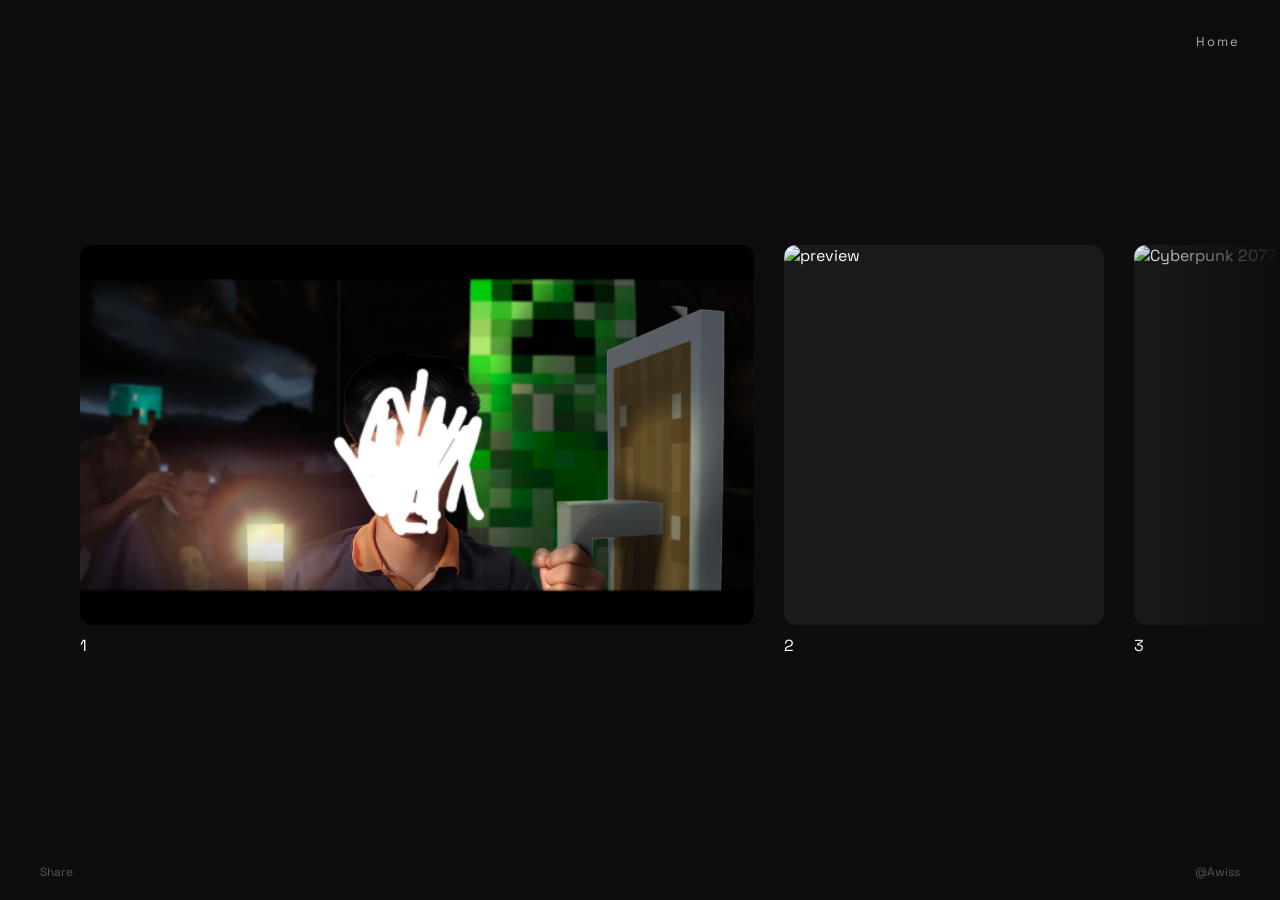
==== view copy.html @ ee53edeb "view copy.html" ====
<!DOCTYPE html>
<html lang="id">
<head>
    <meta charset="UTF-8">
    <meta name="viewport" content="width=device-width, initial-scale=1.0">
    <title>dsg ppft - Awiss</title>
    <link rel="stylesheet" href="vid copy.css">
    <link rel="preconnect" href="https://fonts.googleapis.com">
    <link rel="preconnect" href="https://fonts.gstatic.com" crossorigin>
    <link href="https://fonts.googleapis.com/css2?family=Space+Grotesk:wght@400;700&display=swap" rel="stylesheet">
</head>
<body>

    <header>
        <nav class="top-nav">
            <a href="index.html" class="home-link">Home</a>
        </nav>
    </header>

    <main class="main-container">
        <aside class="sidebar"></aside>

        <div class="slider-track" id="slider">
            
            <div class="video-item">
                <div class="video-container">
                    <a href="#">
                        <img src="486563363_632790356265054_4843005984748245310_n.jpg" alt="preview" class="video-gif">
                    </a>
                </div>
                <h3 class="video-title"></h3>
                <span class="video-number">1</span>
            </div>

            <div class="video-item">
                <div class="video-container">
                    <a href="#">
                        <img src="gogjocosplayk.png" alt="preview" class="video-gif">
                    </a>
                </div>
                <h3 class="video-title"></h3>
                <span class="video-number">2</span>
            </div>

            <div class="video-item">
                <div class="video-container">
                    <a href="#">
                        <img src="ngK PEDULI jadi.png" alt="Cyberpunk 2077" class="video-gif">
                    </a>
                </div>
                <h3 class="video-title"></h3>
                <span class="video-number">3</span>
            </div>
             <div class="video-item">
                <div class="video-container">
                    <a href="#">
                        <img src="photoshoop.1215.png" alt="preview" class="video-gif">
                    </a>
                </div>
                <h3 class="video-title"></h3>
                <span class="video-number">4</span>
            </div>
             <div class="video-item">
                <div class="video-container">
                    <a href="#">
                        <img src="hiwawpsd.png" alt="preview" class="video-gif">
                    </a>
                </div>
                <h3 class="video-title"></h3>
                <span class="video-number">5</span>
            </div>
             <div class="video-item">
                <div class="video-container">
                    <a href="#">
                        <img src="Tawakal & Usaha Islami Minimalis.png" alt="preview" class="video-gif">
                    </a>
                </div>
                <h3 class="video-title"></h3>
                <span class="video-number">6</span>
            </div>
            
             <div class="video-item">
                <div class="video-container">
                    <a href="#">
                        <img src="donets.jpg" alt="preview" class="video-gif">
                    </a>
                </div>
                <h3 class="video-title"></h3>
                <span class="video-number">7</span>
            </div>
            
            <div class="video-item view-more">
                <a href="https://www.instagram.com/rifsimas?igsh=cGNraWs2MjBkempt" class="view-more-container">
                    <div class="view-more-content">
                        <span>View more on Instagram</span>
                        <div class="youtube-icon-placeholder">
                            <!-- SVG Instagram Baru -->
                            <svg class="instagram-logo" viewBox="0 0 448 512" width="40">
                                <path fill="currentColor" d="M224.1 141c-63.6 0-114.9 51.3-114.9 114.9s51.3 114.9 114.9 114.9S339 319.5 339 255.9 287.7 141 224.1 141zm0 189.6c-41.1 0-74.7-33.5-74.7-74.7s33.5-74.7 74.7-74.7 74.7 33.5 74.7 74.7-33.6 74.7-74.7 74.7zm146.4-194.3c0 14.9-12 26.8-26.8 26.8-14.9 0-26.8-12-26.8-26.8s12-26.8 26.8-26.8 26.8 12 26.8 26.8zm76.1 27.2c-1.7-35.9-9.9-67.7-36.2-93.9-26.2-26.2-58-34.4-93.9-36.2-37-2.1-147.9-2.1-184.9 0-35.8 1.7-67.6 9.9-93.9 36.1s-34.4 58-36.2 93.9c-2.1 37-2.1 147.9 0 184.9 1.7 35.9 9.9 67.7 36.2 93.9s58 34.4 93.9 36.2c37 2.1 147.9 2.1 184.9 0 35.9-1.7 67.7-9.9 93.9-36.2 26.2-26.2 34.4-58 36.2-93.9 2.1-37 2.1-147.8 0-184.8zM398.8 388c-7.8 19.6-22.9 34.7-42.6 42.6-29.5 11.7-99.5 9-132.1 9s-102.7 2.6-132.1-9c-19.6-7.8-34.7-22.9-42.6-42.6-11.7-29.5-9-99.5-9-132.1s-2.6-102.7 9-132.1c7.8-19.6 22.9-34.7 42.6-42.6 29.5-11.7 99.5-9 132.1-9s102.7-2.6 132.1 9c19.6 7.8 34.7 22.9 42.6 42.6 11.7 29.5 9 99.5 9 132.1s2.7 102.7-9 132.1z"/>
                            </svg>
                        </div>
                </div>
            </a>
                <span class="video-number"></span>
            </div>

        </div>
    </main>

    <footer>
        <div class="footer-center">Share</div>
        <div class="footer-right">@Awiss</div>
    </footer>

</body>
</html>
---- vid copy.css ----
* {
    margin: 0;
    padding: 0;
    box-sizing: border-box;
}

body {
    background: #0d0d0d;
    color: #fff;
    font-family: 'Space Grotesk', sans-serif;
    height: 100vh;
    display: flex;
    flex-direction: column;
    overflow: hidden;
}

/* LINK FIX (biar gak biru) */
a {
    color: inherit;
    text-decoration: none;
}

/* HEADER */
header {
    position: absolute;
    top: 30px;
    right: 40px;
}

.home-link {
    font-size: 13px;
    letter-spacing: 2px;
    color: #aaa;
    position: relative;
    z-index: 1001;
}

.home-link:hover {
    color: #fff;
}

/* MAIN */
.main-container {
    flex: 1;
    display: flex;
    align-items: center;
    position: relative;
    overflow: hidden;
}

/* FADE KANAN (biar keliatan ada lanjutannya) */
.main-container::after {
    content: "";
    position: absolute;
    right: 0;
    top: 0;
    width: 150px;
    height: 100%;
    background: linear-gradient(to left, #0d0d0d, transparent);
    pointer-events: none;
}

/* SLIDER */
.slider-track {
    display: flex;
    gap: 30px;

    padding-left: 80px;
    padding-right: 220px; /* ini bikin peek kanan */

    overflow-x: auto;
    scroll-behavior: smooth;
    cursor: grab;

    scroll-snap-type: x mandatory;
    scroll-padding-left: 80px;
}

.slider-track::-webkit-scrollbar {
    display: none;
}

/* CARD */
.video-item {
    min-width: 320px;
    flex-shrink: 0;
    scroll-snap-align: start;
}

.video-container {
    width: 100%;
    height: 380px;
    overflow: hidden;
    border-radius: 12px;
    background: #1a1a1a;
}

.video-gif {
    width: 100%;
    height: 100%;
    object-fit: cover;
    transition: 0.4s;
}

.video-container:hover .video-gif {
    transform: scale(1.08);
}

/* TITLE */
.video-title {
    margin-top: 10px;
    font-size: 14px;
    color: #ccc;
}

/* VIEW MORE */
.view-more-container {
    height: 380px;
    display: flex;
    align-items: center;
    justify-content: center;
    border: 1px dashed #444;
    border-radius: 12px;
    color: #aaa;
}

.view-more-container:hover {
    border-color: #fff;
    background: #1a1a1a;
}

/* FOOTER */
footer {
    position: absolute;
    bottom: 20px;
    width: 100%;
    padding: 0 40px;
    display: flex;
    justify-content: space-between;
    font-size: 12px;
    color: #555;
}
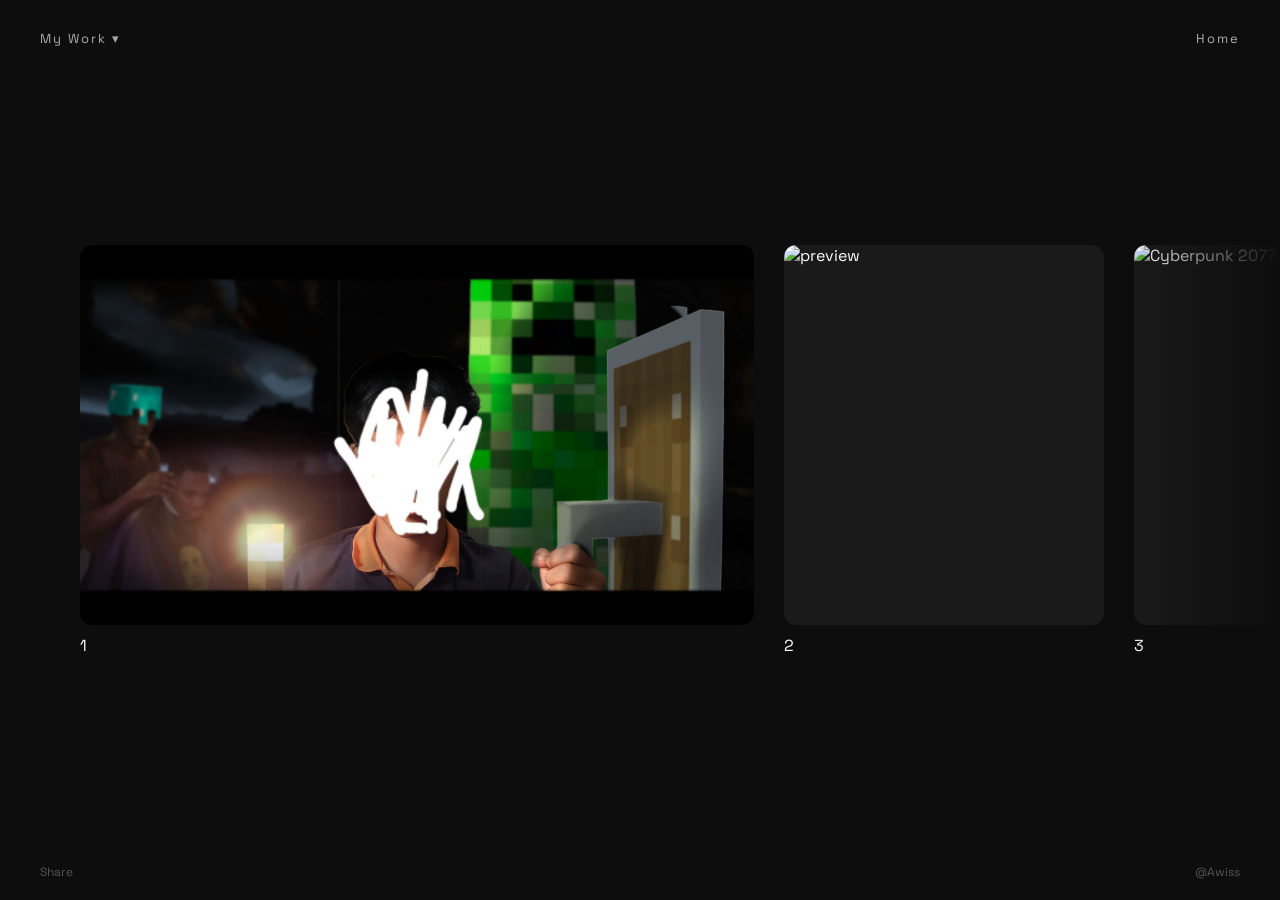
==== commit 5891db6d: "view copy.html Added a dropdown menu for 'My Work' in the navigation bar." ====
--- a/view copy.html
+++ b/view copy.html
@@ -13,7 +13,19 @@
 
     <header>
         <nav class="top-nav">
-            <a href="index.html" class="home-link">Home</a>
+
+            <!-- My Work Dropdown -->
+            <details class="my-work">
+                <summary>My Work <span class="arrow">▾</span></summary>
+                <div class="dropdown-menu">
+                    <a href="#design">Design</a>
+                    <a href="#video">Video</a>
+                </div>
+            </details>
+
+            <!-- Home Button -->
+            <a href="#home" class="home-link">Home</a>
+
         </nav>
     </header>
 
@@ -21,7 +33,7 @@
         <aside class="sidebar"></aside>
 
         <div class="slider-track" id="slider">
-            
+
             <div class="video-item">
                 <div class="video-container">
                     <a href="#">
@@ -78,7 +90,7 @@
                 <h3 class="video-title"></h3>
                 <span class="video-number">6</span>
             </div>
-            
+
              <div class="video-item">
                 <div class="video-container">
                     <a href="#">
@@ -88,7 +100,16 @@
                 <h3 class="video-title"></h3>
                 <span class="video-number">7</span>
             </div>
-            
+            <div class="video-item">
+                <div class="video-container">
+                    <a href="#">
+                        <img src="della.png" alt="preview" class="video-gif">
+                    </a>
+                </div>
+                <h3 class="video-title"></h3>
+                <span class="video-number">8</span>
+            </div>
+
             <div class="video-item view-more">
                 <a href="https://www.instagram.com/rifsimas?igsh=cGNraWs2MjBkempt" class="view-more-container">
                     <div class="view-more-content">
--- a/vid copy.css
+++ b/vid copy.css
@@ -1,9 +1,13 @@
+/* Smooth Scroll */
+html {
+    scroll-behavior: smooth;
+}
+
 * {
     margin: 0;
     padding: 0;
     box-sizing: border-box;
 }
-
 body {
     background: #0d0d0d;
     color: #fff;
@@ -13,33 +17,115 @@
     flex-direction: column;
     overflow: hidden;
 }
-
 /* LINK FIX (biar gak biru) */
 a {
     color: inherit;
     text-decoration: none;
 }
 
-/* HEADER */
+/* ============================= */
+/* Navigation                    */
+/* ============================= */
 header {
     position: absolute;
     top: 30px;
+    left: 40px;
     right: 40px;
-}
-
+    z-index: 1001;
+}
+.top-nav {
+    display: flex;
+    align-items: center;
+    justify-content: space-between;
+}
 .home-link {
     font-size: 13px;
     letter-spacing: 2px;
     color: #aaa;
+    transition: 0.3s;
+}
+.home-link:hover {
+    color: #fff;
+}
+
+/* ============================= */
+/* My Work Dropdown              */
+/* (menggunakan <details> HTML,  */
+/* tanpa JavaScript)             */
+/* ============================= */
+.my-work {
     position: relative;
-    z-index: 1001;
-}
-
-.home-link:hover {
-    color: #fff;
-}
-
-/* MAIN */
+}
+
+/* Tombol "My Work" */
+.my-work summary {
+    list-style: none;
+    cursor: pointer;
+    font-size: 13px;
+    letter-spacing: 2px;
+    color: #aaa;
+    transition: 0.3s;
+}
+/* Hilangkan marker default panah browser */
+.my-work summary::-webkit-details-marker {
+    display: none;
+}
+.my-work summary:hover {
+    color: #fff;
+}
+.my-work[open] summary {
+    color: #fff;
+}
+.arrow {
+    display: inline-block;
+    transition: transform 0.3s;
+}
+.my-work[open] .arrow {
+    transform: rotate(180deg);
+}
+
+/* Isi Dropdown */
+.dropdown-menu {
+    position: absolute;
+    top: calc(100% + 14px);
+    left: 0;
+    min-width: 150px;
+    background: #1a1a1a;
+    border: 1px solid #2a2a2a;
+    border-radius: 10px;
+    padding: 8px 0;
+    display: flex;
+    flex-direction: column;
+    animation: fadeIn 0.25s ease;
+}
+.dropdown-menu a {
+    padding: 10px 18px;
+    font-size: 13px;
+    letter-spacing: 1px;
+    color: #ccc;
+    transition: 0.25s;
+}
+.dropdown-menu a:hover {
+    background: #0d0d0d;
+    color: #fff;
+    padding-left: 22px;
+}
+
+/* Animation ringan untuk dropdown */
+@keyframes fadeIn {
+    from {
+        opacity: 0;
+        transform: translateY(-6px);
+    }
+    to {
+        opacity: 1;
+        transform: translateY(0);
+    }
+}
+
+/* ============================= */
+/* MAIN                          */
+/* ============================= */
 .main-container {
     flex: 1;
     display: flex;
@@ -47,7 +133,6 @@
     position: relative;
     overflow: hidden;
 }
-
 /* FADE KANAN (biar keliatan ada lanjutannya) */
 .main-container::after {
     content: "";
@@ -59,34 +144,27 @@
     background: linear-gradient(to left, #0d0d0d, transparent);
     pointer-events: none;
 }
-
 /* SLIDER */
 .slider-track {
     display: flex;
     gap: 30px;
-
     padding-left: 80px;
     padding-right: 220px; /* ini bikin peek kanan */
-
     overflow-x: auto;
     scroll-behavior: smooth;
     cursor: grab;
-
     scroll-snap-type: x mandatory;
     scroll-padding-left: 80px;
 }
-
 .slider-track::-webkit-scrollbar {
     display: none;
 }
-
 /* CARD */
 .video-item {
     min-width: 320px;
     flex-shrink: 0;
     scroll-snap-align: start;
 }
-
 .video-container {
     width: 100%;
     height: 380px;
@@ -94,25 +172,21 @@
     border-radius: 12px;
     background: #1a1a1a;
 }
-
 .video-gif {
     width: 100%;
     height: 100%;
     object-fit: cover;
     transition: 0.4s;
 }
-
 .video-container:hover .video-gif {
     transform: scale(1.08);
 }
-
 /* TITLE */
 .video-title {
     margin-top: 10px;
     font-size: 14px;
     color: #ccc;
 }
-
 /* VIEW MORE */
 .view-more-container {
     height: 380px;
@@ -123,12 +197,10 @@
     border-radius: 12px;
     color: #aaa;
 }
-
 .view-more-container:hover {
     border-color: #fff;
     background: #1a1a1a;
 }
-
 /* FOOTER */
 footer {
     position: absolute;
@@ -139,4 +211,54 @@
     justify-content: space-between;
     font-size: 12px;
     color: #555;
-}+}
+
+/* ============================= */
+/* Responsive                    */
+/* ============================= */
+@media (max-width: 768px) {
+    header {
+        left: 20px;
+        right: 20px;
+        top: 20px;
+    }
+    .home-link,
+    .my-work summary {
+        font-size: 12px;
+    }
+    .dropdown-menu {
+        min-width: 130px;
+    }
+    .slider-track {
+        padding-left: 20px;
+        padding-right: 100px;
+    }
+    .video-item {
+        min-width: 260px;
+    }
+    .video-container {
+        height: 300px;
+    }
+}
+
+@media (max-width: 480px) {
+    header {
+        left: 16px;
+        right: 16px;
+    }
+    .slider-track {
+        padding-left: 16px;
+        padding-right: 60px;
+        gap: 16px;
+    }
+    .video-item {
+        min-width: 220px;
+    }
+    .video-container {
+        height: 260px;
+    }
+    footer {
+        padding: 0 16px;
+        font-size: 11px;
+    }
+}
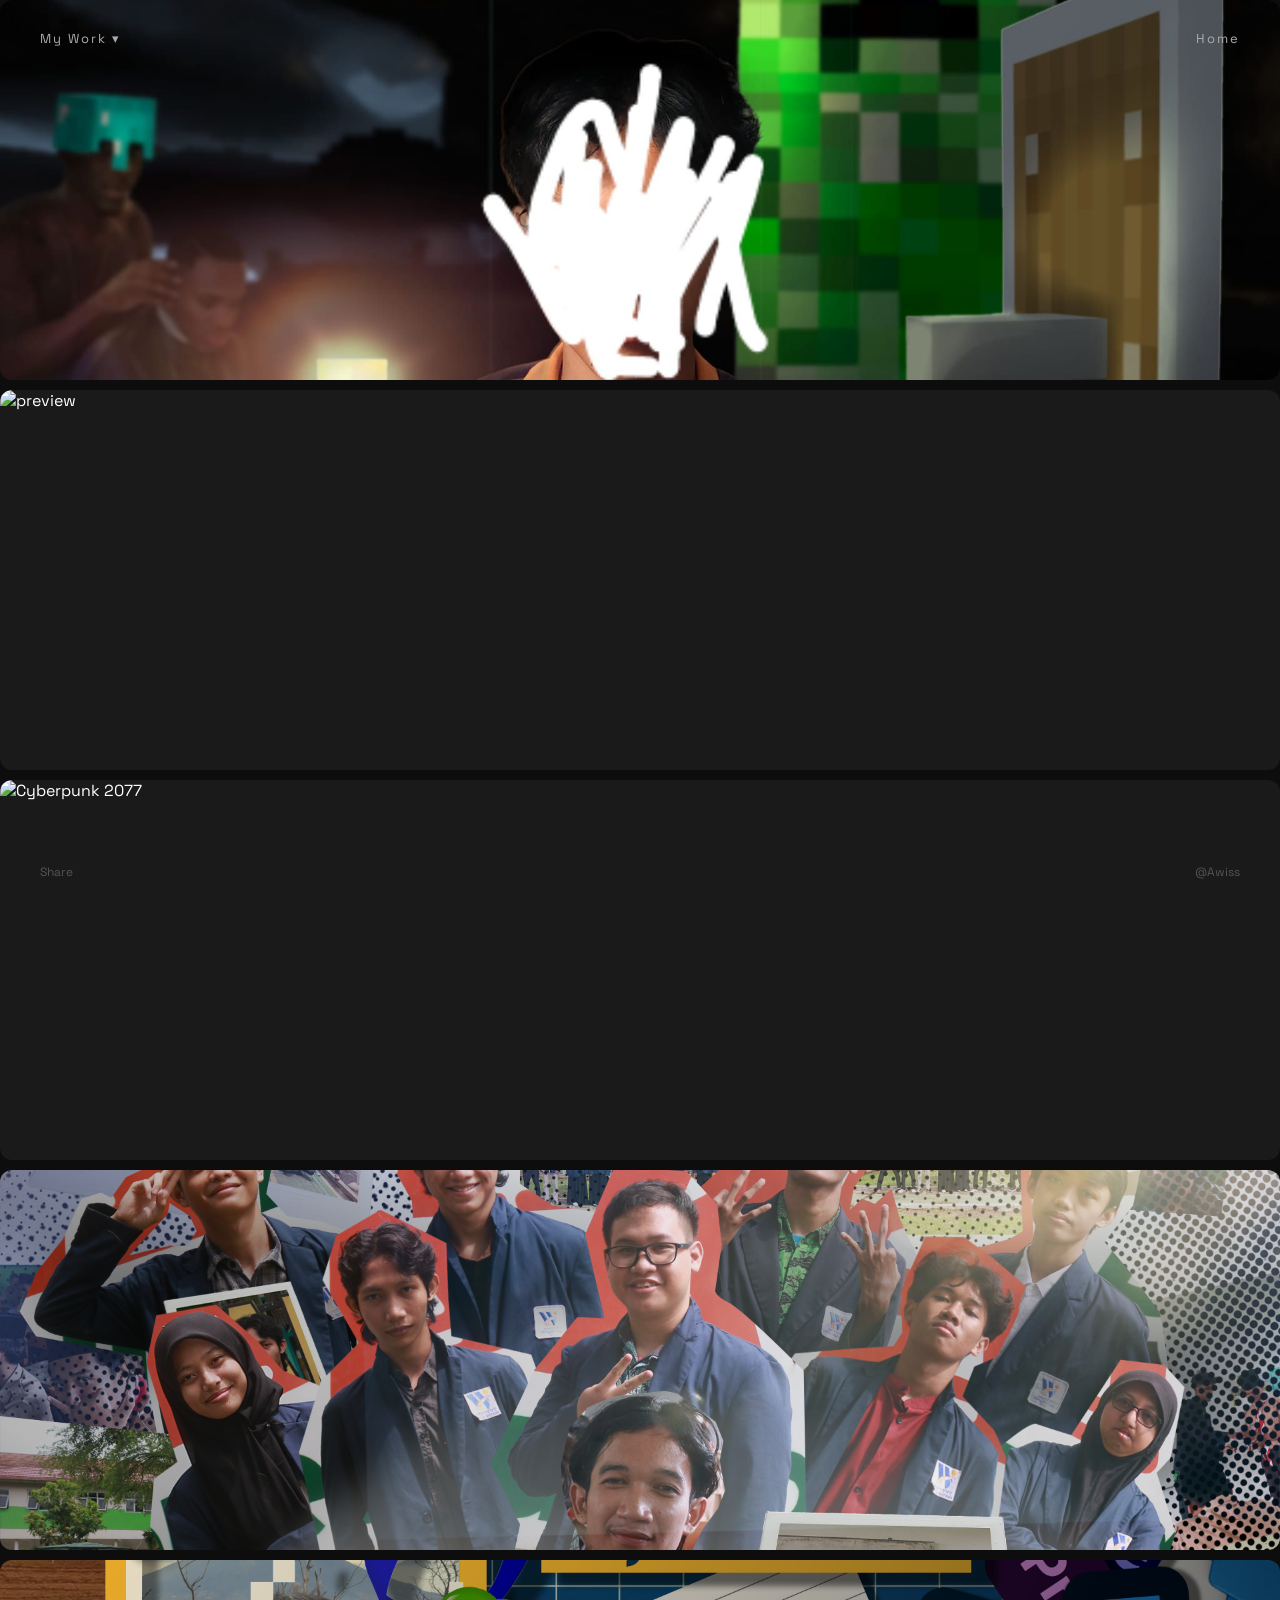
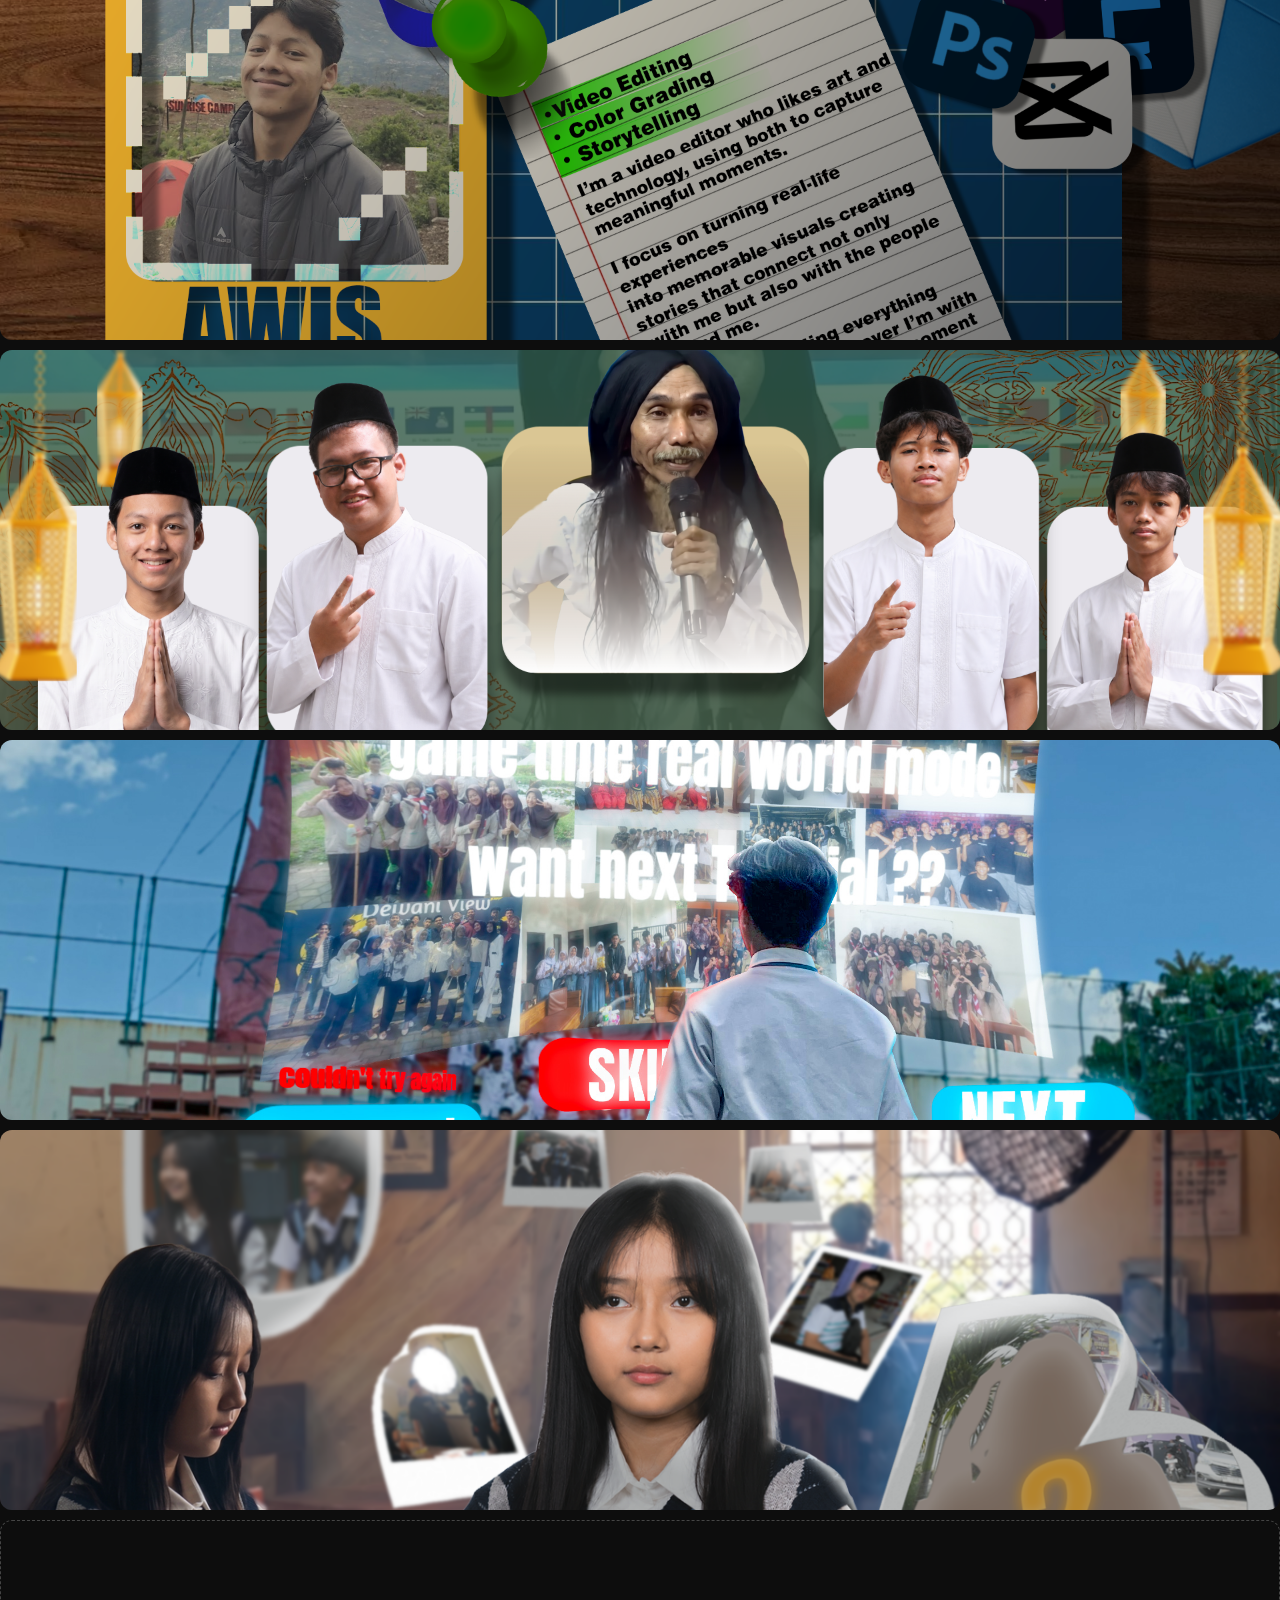
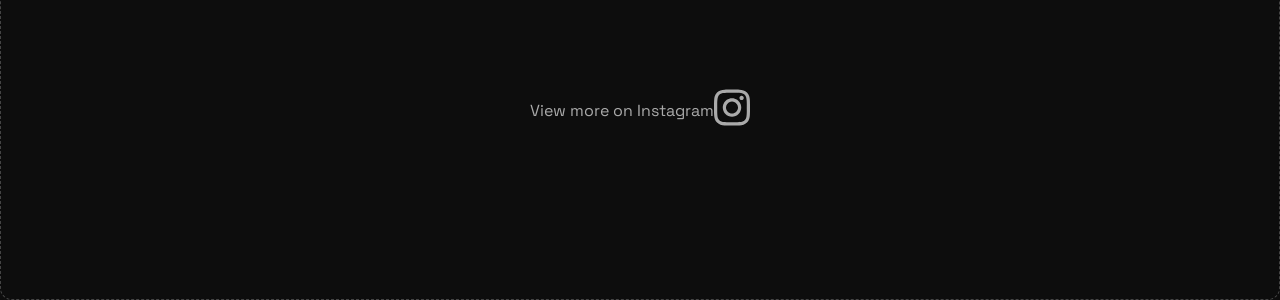
==== commit 4c2dd288: "Fix HTML structure and update video section" ====
--- a/view copy.html
+++ b/view copy.html
@@ -11,6 +11,7 @@
 </head>
 <body>
 
+    <!-- Navigation (fixed, selalu terlihat saat scroll) -->
     <header>
         <nav class="top-nav">
 
@@ -29,10 +30,13 @@
         </nav>
     </header>
 
-    <main class="main-container">
-        <aside class="sidebar"></aside>
+    <!-- ============================= -->
+    <!-- VIDEO SECTION (feed vertikal) -->
+    <!-- ganti "video" jadi id section video kamu yang sudah ada di index utama -->
+    <!-- ============================= -->
+    <section id="video" class="video-section">
 
-        <div class="slider-track" id="slider">
+        <div class="video-feed">
 
             <div class="video-item">
                 <div class="video-container">
@@ -41,7 +45,6 @@
                     </a>
                 </div>
                 <h3 class="video-title"></h3>
-                <span class="video-number">1</span>
             </div>
 
             <div class="video-item">
@@ -51,7 +54,6 @@
                     </a>
                 </div>
                 <h3 class="video-title"></h3>
-                <span class="video-number">2</span>
             </div>
 
             <div class="video-item">
@@ -61,45 +63,44 @@
                     </a>
                 </div>
                 <h3 class="video-title"></h3>
-                <span class="video-number">3</span>
             </div>
-             <div class="video-item">
+
+            <div class="video-item">
                 <div class="video-container">
                     <a href="#">
                         <img src="photoshoop.1215.png" alt="preview" class="video-gif">
                     </a>
                 </div>
                 <h3 class="video-title"></h3>
-                <span class="video-number">4</span>
             </div>
-             <div class="video-item">
+
+            <div class="video-item">
                 <div class="video-container">
                     <a href="#">
                         <img src="hiwawpsd.png" alt="preview" class="video-gif">
                     </a>
                 </div>
                 <h3 class="video-title"></h3>
-                <span class="video-number">5</span>
             </div>
-             <div class="video-item">
+
+            <div class="video-item">
                 <div class="video-container">
                     <a href="#">
                         <img src="Tawakal & Usaha Islami Minimalis.png" alt="preview" class="video-gif">
                     </a>
                 </div>
                 <h3 class="video-title"></h3>
-                <span class="video-number">6</span>
             </div>
 
-             <div class="video-item">
+            <div class="video-item">
                 <div class="video-container">
                     <a href="#">
                         <img src="donets.jpg" alt="preview" class="video-gif">
                     </a>
                 </div>
                 <h3 class="video-title"></h3>
-                <span class="video-number">7</span>
             </div>
+
             <div class="video-item">
                 <div class="video-container">
                     <a href="#">
@@ -107,27 +108,26 @@
                     </a>
                 </div>
                 <h3 class="video-title"></h3>
-                <span class="video-number">8</span>
             </div>
+        
 
+            <!-- View more (link ke Instagram) -->
             <div class="video-item view-more">
                 <a href="https://www.instagram.com/rifsimas?igsh=cGNraWs2MjBkempt" class="view-more-container">
-                    <div class="view-more-content">
-                        <span>View more on Instagram</span>
-                        <div class="youtube-icon-placeholder">
-                            <!-- SVG Instagram Baru -->
-                            <svg class="instagram-logo" viewBox="0 0 448 512" width="40">
-                                <path fill="currentColor" d="M224.1 141c-63.6 0-114.9 51.3-114.9 114.9s51.3 114.9 114.9 114.9S339 319.5 339 255.9 287.7 141 224.1 141zm0 189.6c-41.1 0-74.7-33.5-74.7-74.7s33.5-74.7 74.7-74.7 74.7 33.5 74.7 74.7-33.6 74.7-74.7 74.7zm146.4-194.3c0 14.9-12 26.8-26.8 26.8-14.9 0-26.8-12-26.8-26.8s12-26.8 26.8-26.8 26.8 12 26.8 26.8zm76.1 27.2c-1.7-35.9-9.9-67.7-36.2-93.9-26.2-26.2-58-34.4-93.9-36.2-37-2.1-147.9-2.1-184.9 0-35.8 1.7-67.6 9.9-93.9 36.1s-34.4 58-36.2 93.9c-2.1 37-2.1 147.9 0 184.9 1.7 35.9 9.9 67.7 36.2 93.9s58 34.4 93.9 36.2c37 2.1 147.9 2.1 184.9 0 35.9-1.7 67.7-9.9 93.9-36.2 26.2-26.2 34.4-58 36.2-93.9 2.1-37 2.1-147.8 0-184.8zM398.8 388c-7.8 19.6-22.9 34.7-42.6 42.6-29.5 11.7-99.5 9-132.1 9s-102.7 2.6-132.1-9c-19.6-7.8-34.7-22.9-42.6-42.6-11.7-29.5-9-99.5-9-132.1s-2.6-102.7 9-132.1c7.8-19.6 22.9-34.7 42.6-42.6 29.5-11.7 99.5-9 132.1-9s102.7-2.6 132.1 9c19.6 7.8 34.7 22.9 42.6 42.6 11.7 29.5 9 99.5 9 132.1s2.7 102.7-9 132.1z"/>
-                            </svg>
-                        </div>
-                </div>
-            </a>
-                <span class="video-number"></span>
+                    <span>View more on Instagram</span>
+                    <div class="youtube-icon-placeholder">
+                        <svg class="instagram-logo" viewBox="0 0 448 512" width="36">
+                            <path fill="currentColor" d="M224.1 141c-63.6 0-114.9 51.3-114.9 114.9s51.3 114.9 114.9 114.9S339 319.5 339 255.9 287.7 141 224.1 141zm0 189.6c-41.1 0-74.7-33.5-74.7-74.7s33.5-74.7 74.7-74.7 74.7 33.5 74.7 74.7-33.6 74.7-74.7 74.7zm146.4-194.3c0 14.9-12 26.8-26.8 26.8-14.9 0-26.8-12-26.8-26.8s12-26.8 26.8-26.8 26.8 12 26.8 26.8zm76.1 27.2c-1.7-35.9-9.9-67.7-36.2-93.9-26.2-26.2-58-34.4-93.9-36.2-37-2.1-147.9-2.1-184.9 0-35.8 1.7-67.6 9.9-93.9 36.1s-34.4 58-36.2 93.9c-2.1 37-2.1 147.9 0 184.9 1.7 35.9 9.9 67.7 36.2 93.9s58 34.4 93.9 36.2c37 2.1 147.9 2.1 184.9 0 35.9-1.7 67.7-9.9 93.9-36.2 26.2-26.2 34.4-58 36.2-93.9 2.1-37 2.1-147.8 0-184.8zM398.8 388c-7.8 19.6-22.9 34.7-42.6 42.6-29.5 11.7-99.5 9-132.1 9s-102.7 2.6-132.1-9c-19.6-7.8-34.7-22.9-42.6-42.6-11.7-29.5-9-99.5-9-132.1s-2.6-102.7 9-132.1c7.8-19.6 22.9-34.7 42.6-42.6 29.5-11.7 99.5-9 132.1-9s102.7-2.6 132.1 9c19.6 7.8 34.7 22.9 42.6 42.6 11.7 29.5 9 99.5 9 132.1s2.7 102.7-9 132.1z"/>
+                        </svg>
+                    </div>
+                </a>
             </div>
 
         </div>
-    </main>
 
+    </section>
+
+    <!-- Footer bagian ini, hapus jika footer utama sudah ada di index -->
     <footer>
         <div class="footer-center">Share</div>
         <div class="footer-right">@Awiss</div>
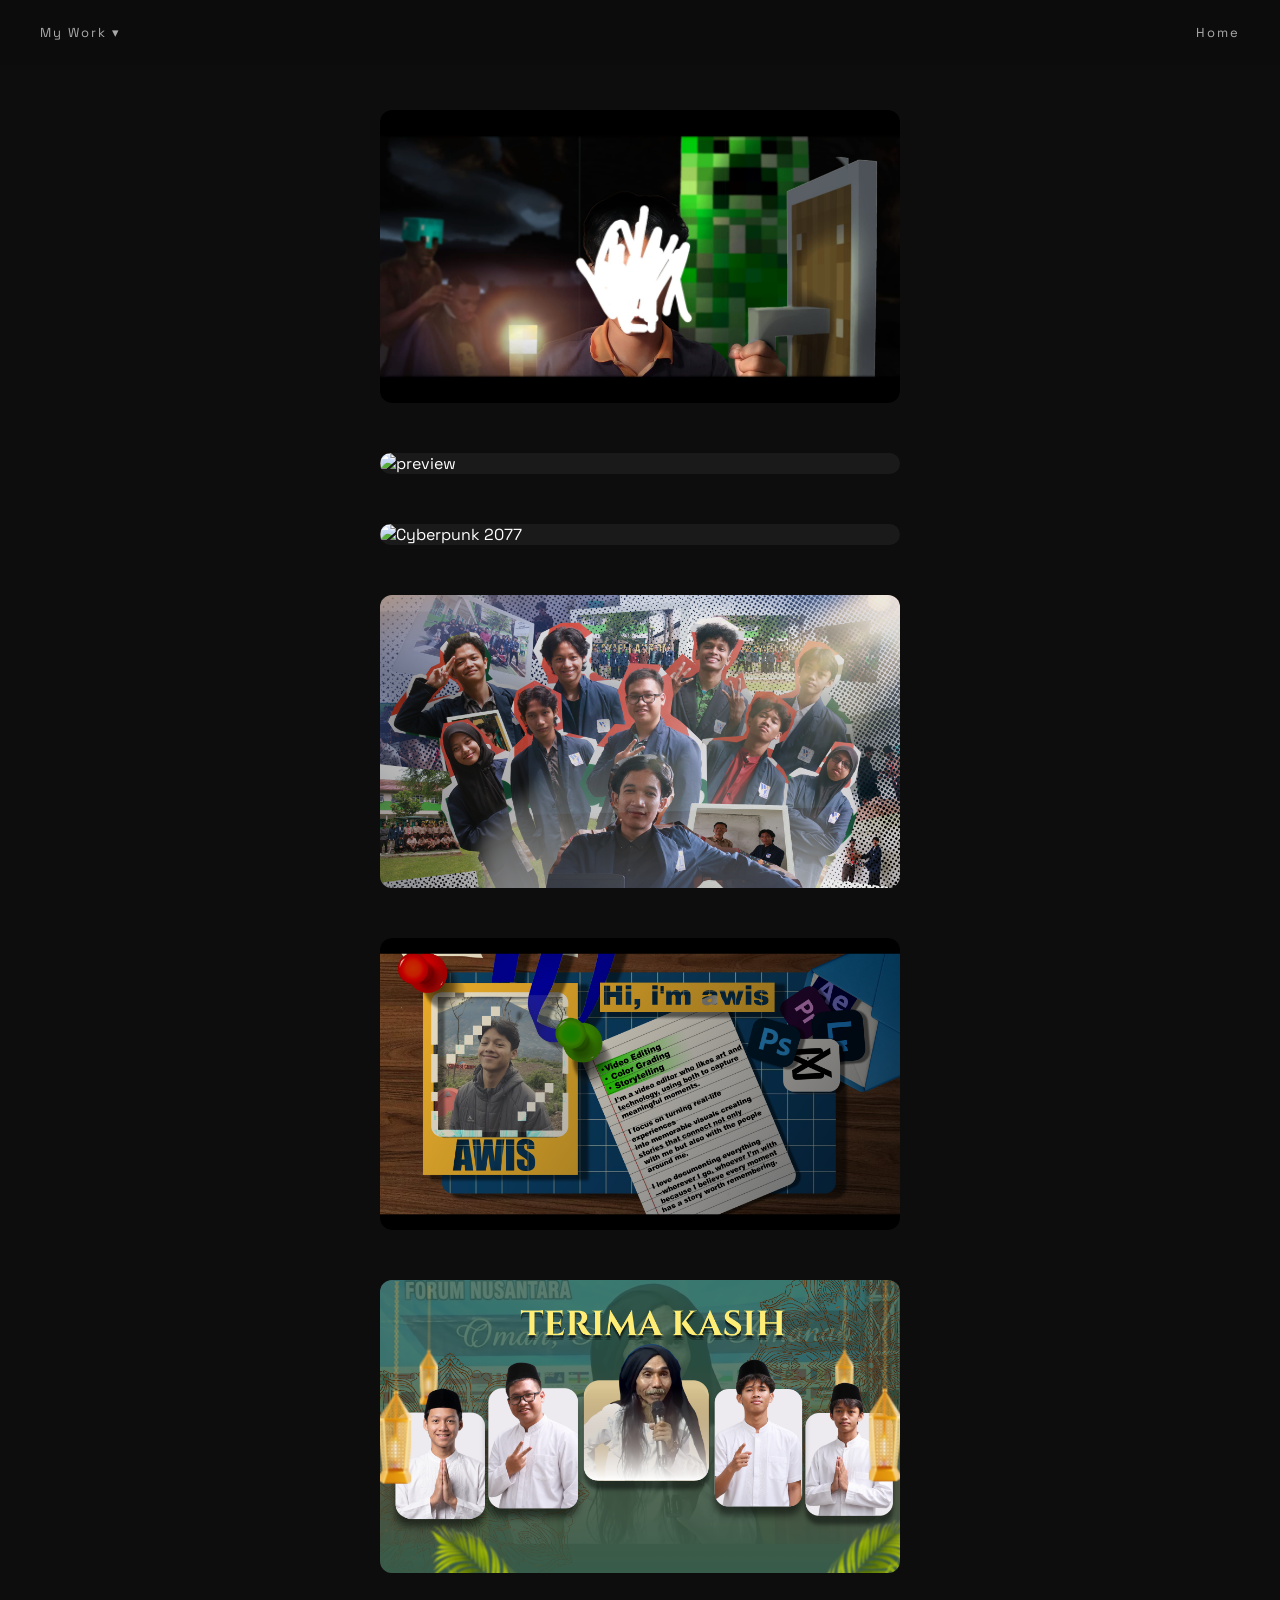
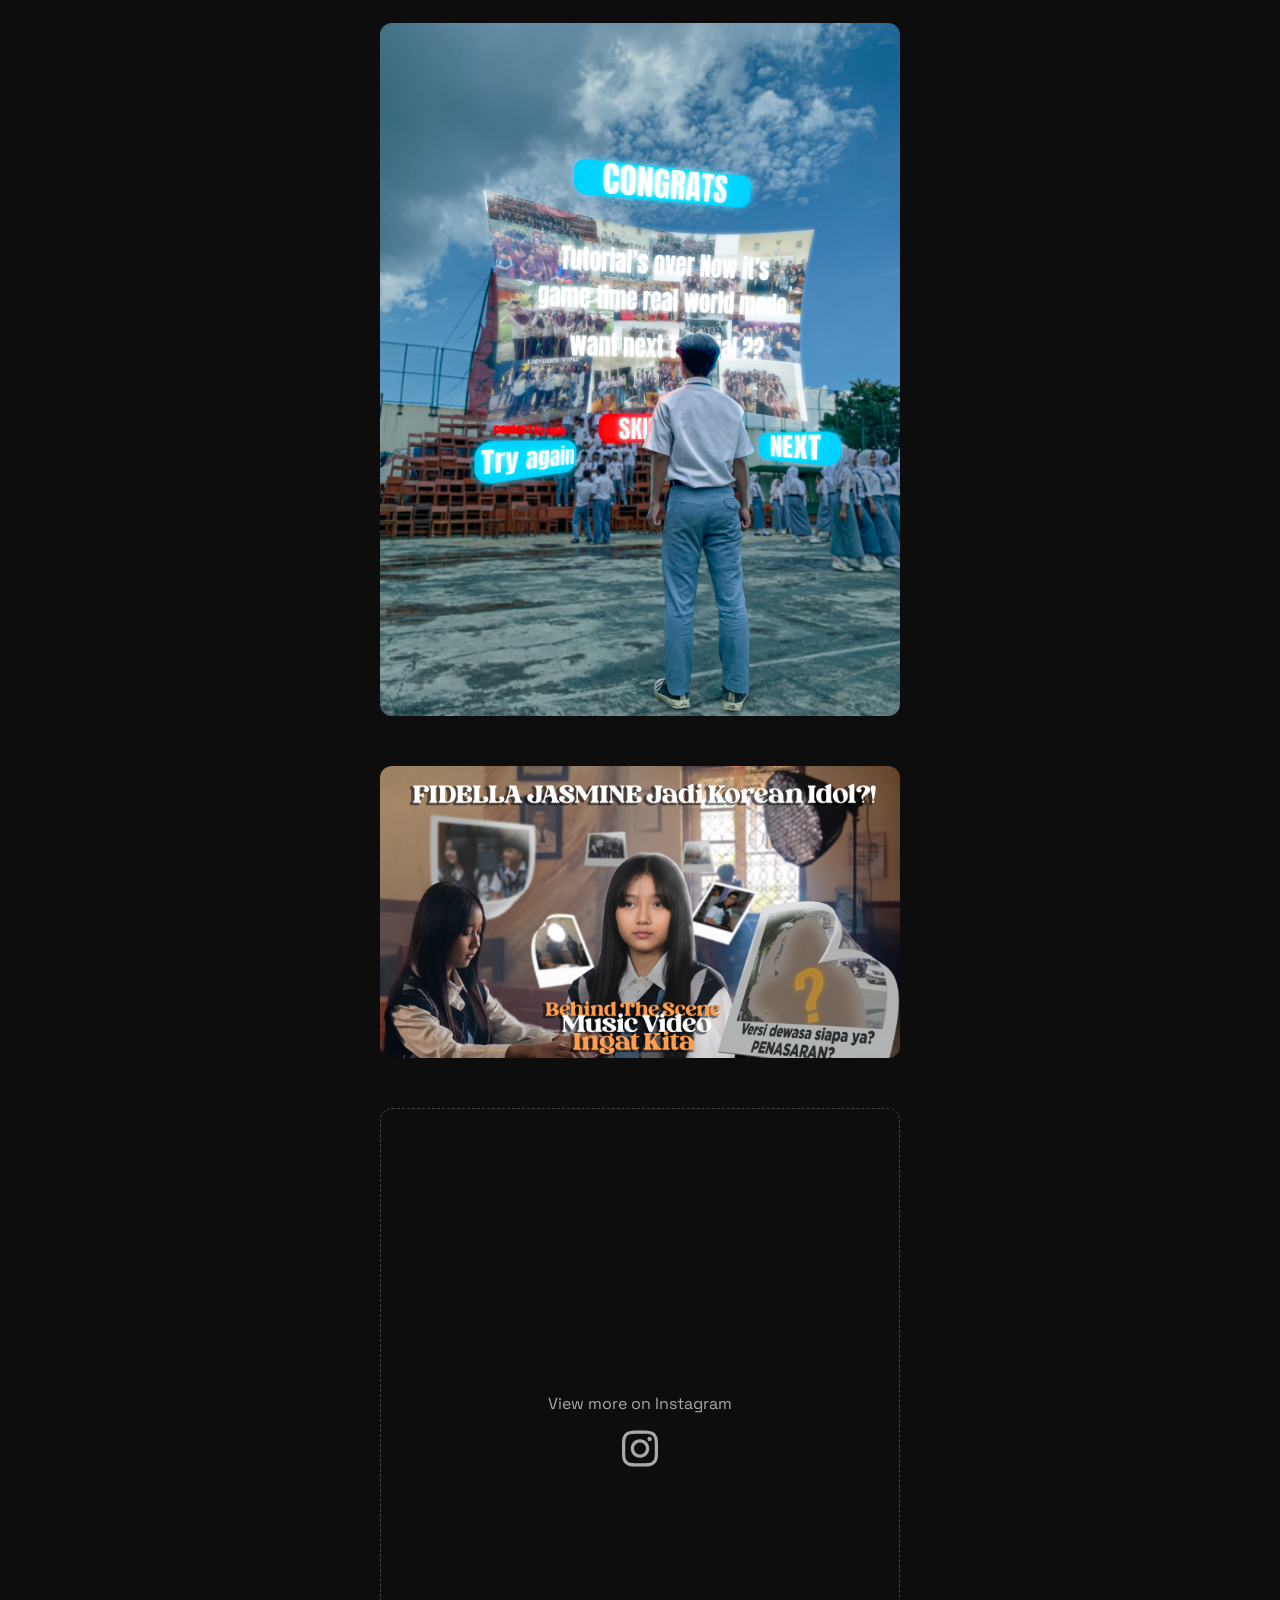
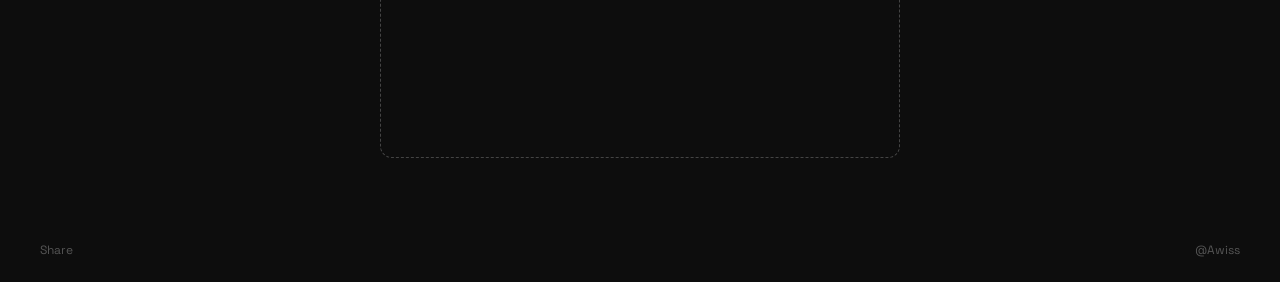
==== commit 635b2e6a: "Fix HTML structure and update links" ====
--- a/view copy.html
+++ b/view copy.html
@@ -19,13 +19,13 @@
             <details class="my-work">
                 <summary>My Work <span class="arrow">▾</span></summary>
                 <div class="dropdown-menu">
-                    <a href="#design">Design</a>
-                    <a href="#video">Video</a>
+                    <a href="vew copy.html">Design</a>
+                    <a href="viewvid.html">Video</a>
                 </div>
             </details>
 
             <!-- Home Button -->
-            <a href="#home" class="home-link">Home</a>
+            <a href="index.html" class="home-link">Home</a>
 
         </nav>
     </header>
--- a/vid copy.css
+++ b/vid copy.css
@@ -1,4 +1,4 @@
-/* Smooth Scroll */
+/* Smooth Scroll (untuk anchor navigasi) */
 html {
     scroll-behavior: smooth;
 }
@@ -8,15 +8,16 @@
     padding: 0;
     box-sizing: border-box;
 }
+
 body {
     background: #0d0d0d;
     color: #fff;
     font-family: 'Space Grotesk', sans-serif;
-    height: 100vh;
-    display: flex;
-    flex-direction: column;
-    overflow: hidden;
-}
+    /* CATATAN: sengaja TIDAK pakai height:100vh + overflow:hidden
+       supaya halaman bisa scroll VERTIKAL turun ke section lain
+       (Home -> Design -> Video) */
+}
+
 /* LINK FIX (biar gak biru) */
 a {
     color: inherit;
@@ -24,13 +25,16 @@
 }
 
 /* ============================= */
-/* Navigation                    */
+/* Navigation (fixed di atas)    */
 /* ============================= */
 header {
-    position: absolute;
-    top: 30px;
-    left: 40px;
-    right: 40px;
+    position: fixed;
+    top: 0;
+    left: 0;
+    width: 100%;
+    padding: 24px 40px;
+    background: rgba(13, 13, 13, 0.75);
+    backdrop-filter: blur(8px);
     z-index: 1001;
 }
 .top-nav {
@@ -50,14 +54,11 @@
 
 /* ============================= */
 /* My Work Dropdown              */
-/* (menggunakan <details> HTML,  */
-/* tanpa JavaScript)             */
+/* (pakai <details>, tanpa JS)   */
 /* ============================= */
 .my-work {
     position: relative;
 }
-
-/* Tombol "My Work" */
 .my-work summary {
     list-style: none;
     cursor: pointer;
@@ -66,7 +67,6 @@
     color: #aaa;
     transition: 0.3s;
 }
-/* Hilangkan marker default panah browser */
 .my-work summary::-webkit-details-marker {
     display: none;
 }
@@ -84,12 +84,12 @@
     transform: rotate(180deg);
 }
 
-/* Isi Dropdown */
 .dropdown-menu {
     position: absolute;
     top: calc(100% + 14px);
     left: 0;
     min-width: 150px;
+    max-width: calc(100vw - 32px); /* jaga supaya gak keluar layar di HP */
     background: #1a1a1a;
     border: 1px solid #2a2a2a;
     border-radius: 10px;
@@ -103,6 +103,7 @@
     font-size: 13px;
     letter-spacing: 1px;
     color: #ccc;
+    white-space: nowrap;
     transition: 0.25s;
 }
 .dropdown-menu a:hover {
@@ -111,102 +112,90 @@
     padding-left: 22px;
 }
 
-/* Animation ringan untuk dropdown */
 @keyframes fadeIn {
-    from {
-        opacity: 0;
-        transform: translateY(-6px);
-    }
-    to {
-        opacity: 1;
-        transform: translateY(0);
-    }
-}
-
-/* ============================= */
-/* MAIN                          */
-/* ============================= */
-.main-container {
-    flex: 1;
-    display: flex;
+    from { opacity: 0; transform: translateY(-6px); }
+    to   { opacity: 1; transform: translateY(0); }
+}
+
+/* ============================= */
+/* VIDEO SECTION (feed vertikal) */
+/* ============================= */
+.video-section {
+    width: 100%;
+    padding-top: 110px; /* jarak dari fixed header */
+    padding-bottom: 60px;
+    /* scroll-margin-top: dipakai supaya saat anchor #video di-klik,
+       konten gak ketutup navbar fixed di atas */
+    scroll-margin-top: 90px;
+}
+
+.video-feed {
+    display: flex;
+    flex-direction: column;
     align-items: center;
-    position: relative;
-    overflow: hidden;
-}
-/* FADE KANAN (biar keliatan ada lanjutannya) */
-.main-container::after {
-    content: "";
-    position: absolute;
-    right: 0;
-    top: 0;
-    width: 150px;
-    height: 100%;
-    background: linear-gradient(to left, #0d0d0d, transparent);
-    pointer-events: none;
-}
-/* SLIDER */
-.slider-track {
-    display: flex;
-    gap: 30px;
-    padding-left: 80px;
-    padding-right: 220px; /* ini bikin peek kanan */
-    overflow-x: auto;
-    scroll-behavior: smooth;
-    cursor: grab;
-    scroll-snap-type: x mandatory;
-    scroll-padding-left: 80px;
-}
-.slider-track::-webkit-scrollbar {
-    display: none;
-}
+    gap: 40px;
+    max-width: 560px;
+    margin: 0 auto;
+    padding: 0 20px;
+}
+
 /* CARD */
 .video-item {
-    min-width: 320px;
-    flex-shrink: 0;
-    scroll-snap-align: start;
+    width: 100%;
 }
 .video-container {
     width: 100%;
-    height: 380px;
     overflow: hidden;
     border-radius: 12px;
     background: #1a1a1a;
+    /* CATATAN: sengaja TIDAK pakai aspect-ratio tetap,
+       supaya tinggi container mengikuti tinggi gambar asli
+       (bukan gambar yang dipaksa mengikuti container) */
 }
 .video-gif {
     width: 100%;
-    height: 100%;
-    object-fit: cover;
-    transition: 0.4s;
+    height: auto;
+    display: block;
+    /* TIDAK pakai object-fit:cover -> gambar tidak di-crop,
+       rasio asli (portrait/landscape/square) tetap terjaga */
+    transition: transform 0.4s;
 }
 .video-container:hover .video-gif {
-    transform: scale(1.08);
-}
+    transform: scale(1.05);
+}
+
 /* TITLE */
 .video-title {
     margin-top: 10px;
     font-size: 14px;
     color: #ccc;
 }
+
 /* VIEW MORE */
 .view-more-container {
-    height: 380px;
-    display: flex;
+    aspect-ratio: 4 / 5;
+    display: flex;
+    flex-direction: column;
     align-items: center;
     justify-content: center;
+    gap: 14px;
     border: 1px dashed #444;
     border-radius: 12px;
     color: #aaa;
+    transition: 0.3s;
 }
 .view-more-container:hover {
     border-color: #fff;
     background: #1a1a1a;
-}
-/* FOOTER */
+    color: #fff;
+}
+
+/* ============================= */
+/* FOOTER                        */
+/* ============================= */
 footer {
-    position: absolute;
-    bottom: 20px;
-    width: 100%;
-    padding: 0 40px;
+    width: 100%;
+    padding: 24px 40px;
     display: flex;
     justify-content: space-between;
     font-size: 12px;
@@ -218,47 +207,42 @@
 /* ============================= */
 @media (max-width: 768px) {
     header {
-        left: 20px;
-        right: 20px;
-        top: 20px;
+        padding: 18px 20px;
     }
     .home-link,
     .my-work summary {
         font-size: 12px;
+        letter-spacing: 1.5px;
+    }
+    .video-section {
+        padding-top: 90px;
+    }
+    .video-feed {
+        max-width: 100%;
+        gap: 28px;
+        padding: 0 16px;
+    }
+    footer {
+        padding: 18px 20px;
+    }
+}
+
+@media (max-width: 480px) {
+    header {
+        padding: 16px 16px;
     }
     .dropdown-menu {
         min-width: 130px;
     }
-    .slider-track {
-        padding-left: 20px;
-        padding-right: 100px;
-    }
-    .video-item {
-        min-width: 260px;
-    }
-    .video-container {
-        height: 300px;
-    }
-}
-
-@media (max-width: 480px) {
-    header {
-        left: 16px;
-        right: 16px;
-    }
-    .slider-track {
-        padding-left: 16px;
-        padding-right: 60px;
-        gap: 16px;
-    }
-    .video-item {
-        min-width: 220px;
-    }
-    .video-container {
-        height: 260px;
+    .video-feed {
+        gap: 22px;
+        padding: 0 12px;
+    }
+    .video-title {
+        font-size: 13px;
     }
     footer {
-        padding: 0 16px;
+        padding: 16px 16px;
         font-size: 11px;
     }
 }
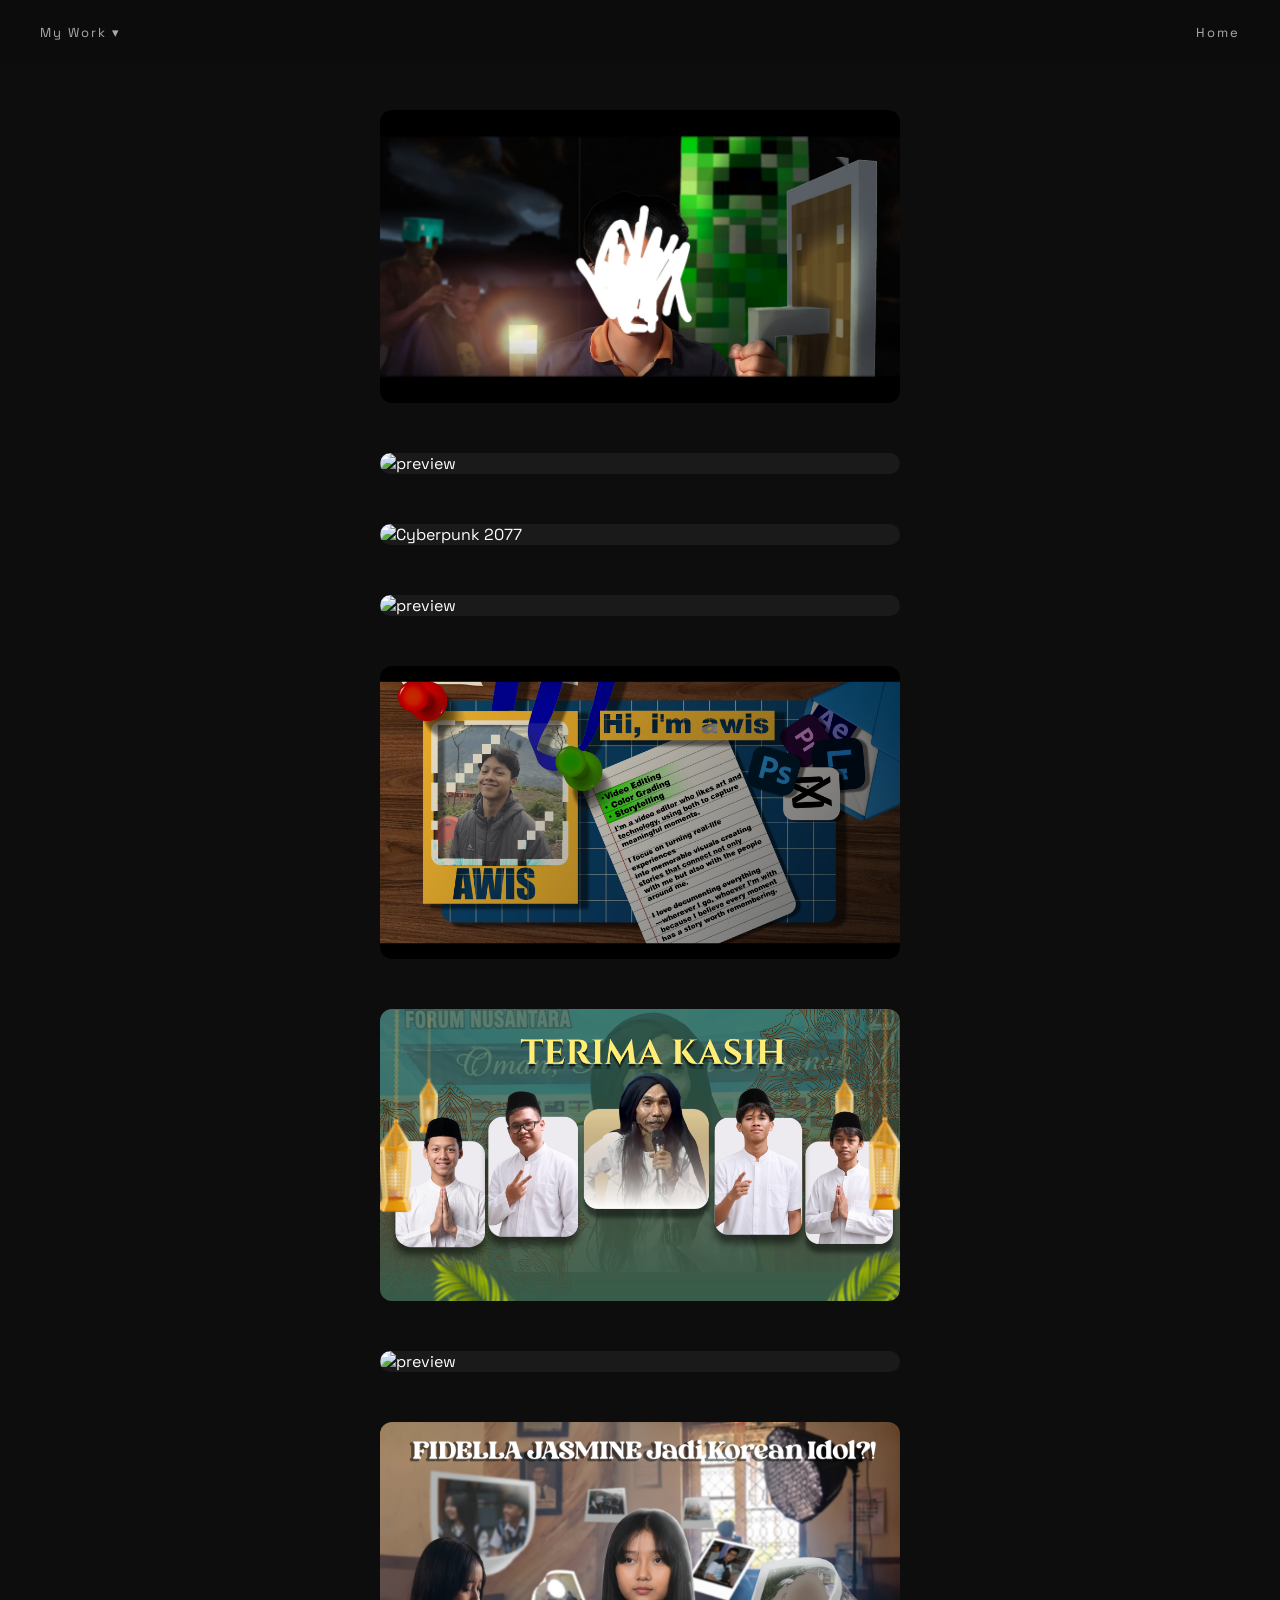
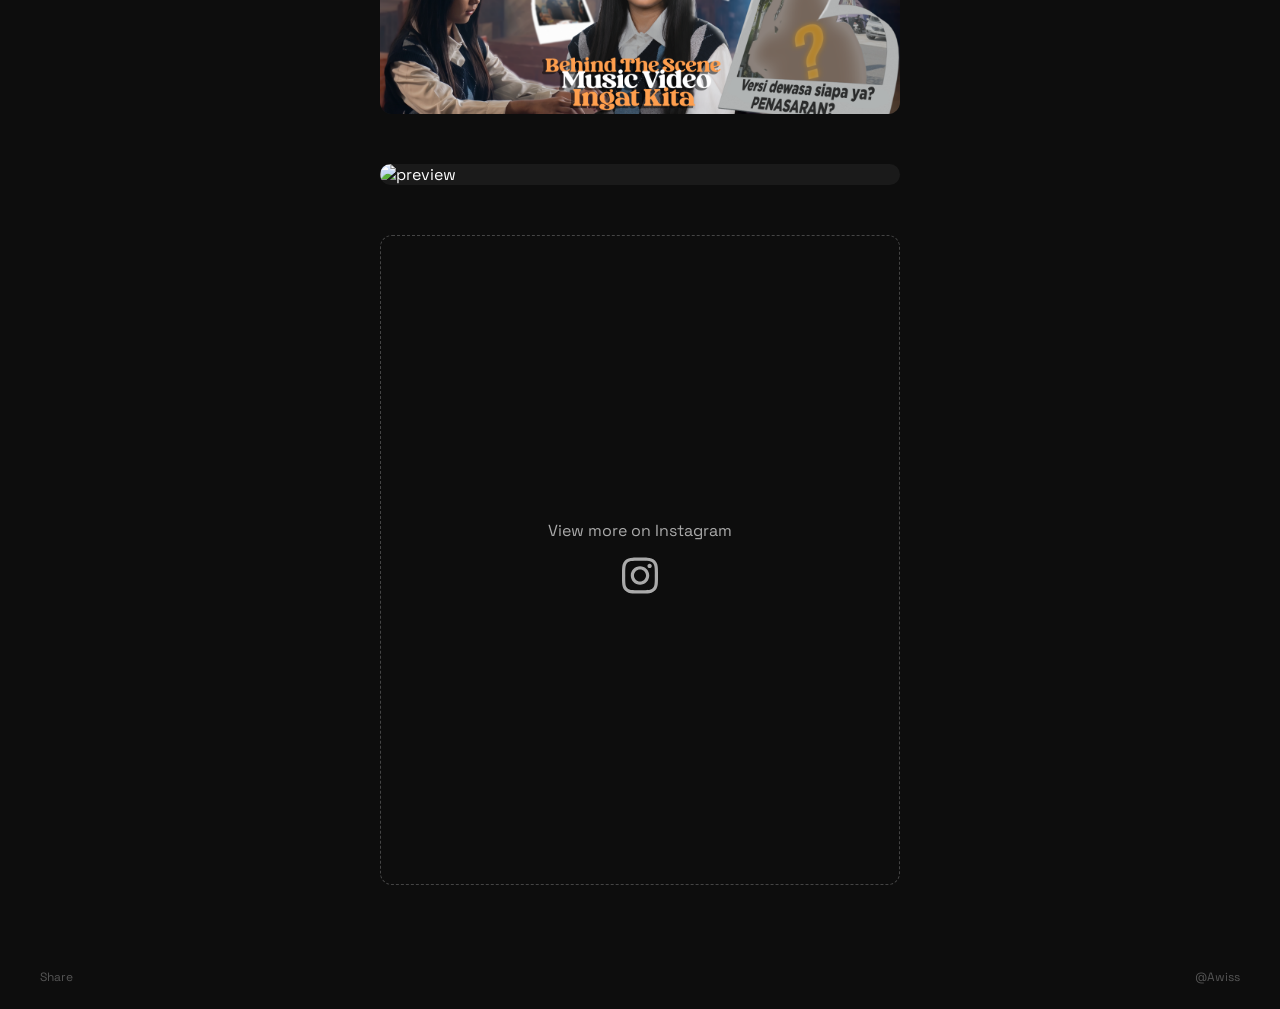
==== commit 79cbc292: "Fix image paths in view copy.html Updated image paths in video section to include 'dsg/' prefix." ====
--- a/view copy.html
+++ b/view copy.html
@@ -41,7 +41,7 @@
             <div class="video-item">
                 <div class="video-container">
                     <a href="#">
-                        <img src="486563363_632790356265054_4843005984748245310_n.jpg" alt="preview" class="video-gif">
+                        <img src="dsg/486563363_632790356265054_4843005984748245310_n.jpg" alt="preview" class="video-gif">
                     </a>
                 </div>
                 <h3 class="video-title"></h3>
@@ -50,7 +50,7 @@
             <div class="video-item">
                 <div class="video-container">
                     <a href="#">
-                        <img src="gogjocosplayk.png" alt="preview" class="video-gif">
+                        <img src="dsg/gogjocosplayk.png" alt="preview" class="video-gif">
                     </a>
                 </div>
                 <h3 class="video-title"></h3>
@@ -59,7 +59,7 @@
             <div class="video-item">
                 <div class="video-container">
                     <a href="#">
-                        <img src="ngK PEDULI jadi.png" alt="Cyberpunk 2077" class="video-gif">
+                        <img src="dsg/ngK PEDULI jadi.png" alt="Cyberpunk 2077" class="video-gif">
                     </a>
                 </div>
                 <h3 class="video-title"></h3>
@@ -68,7 +68,7 @@
             <div class="video-item">
                 <div class="video-container">
                     <a href="#">
-                        <img src="photoshoop.1215.png" alt="preview" class="video-gif">
+                        <img src="dsg/photoshoop.1215.png" alt="preview" class="video-gif">
                     </a>
                 </div>
                 <h3 class="video-title"></h3>
@@ -77,7 +77,7 @@
             <div class="video-item">
                 <div class="video-container">
                     <a href="#">
-                        <img src="hiwawpsd.png" alt="preview" class="video-gif">
+                        <img src="dsg/hiwawpsd.png" alt="preview" class="video-gif">
                     </a>
                 </div>
                 <h3 class="video-title"></h3>
@@ -86,7 +86,7 @@
             <div class="video-item">
                 <div class="video-container">
                     <a href="#">
-                        <img src="Tawakal & Usaha Islami Minimalis.png" alt="preview" class="video-gif">
+                        <img src="dsg/Tawakal & Usaha Islami Minimalis.png" alt="preview" class="video-gif">
                     </a>
                 </div>
                 <h3 class="video-title"></h3>
@@ -95,7 +95,7 @@
             <div class="video-item">
                 <div class="video-container">
                     <a href="#">
-                        <img src="donets.jpg" alt="preview" class="video-gif">
+                        <img src="dsg/donets.jpg" alt="preview" class="video-gif">
                     </a>
                 </div>
                 <h3 class="video-title"></h3>
@@ -104,7 +104,15 @@
             <div class="video-item">
                 <div class="video-container">
                     <a href="#">
-                        <img src="della.png" alt="preview" class="video-gif">
+                        <img src="dsg/della.png" alt="preview" class="video-gif">
+                    </a>
+                </div>
+                <h3 class="video-title"></h3>
+            </div>
+            <div class="video-item">
+                <div class="video-container">
+                    <a href="#">
+                        <img src="dsg/17agustus2026.mp4" alt="preview" class="video-gif">
                     </a>
                 </div>
                 <h3 class="video-title"></h3>
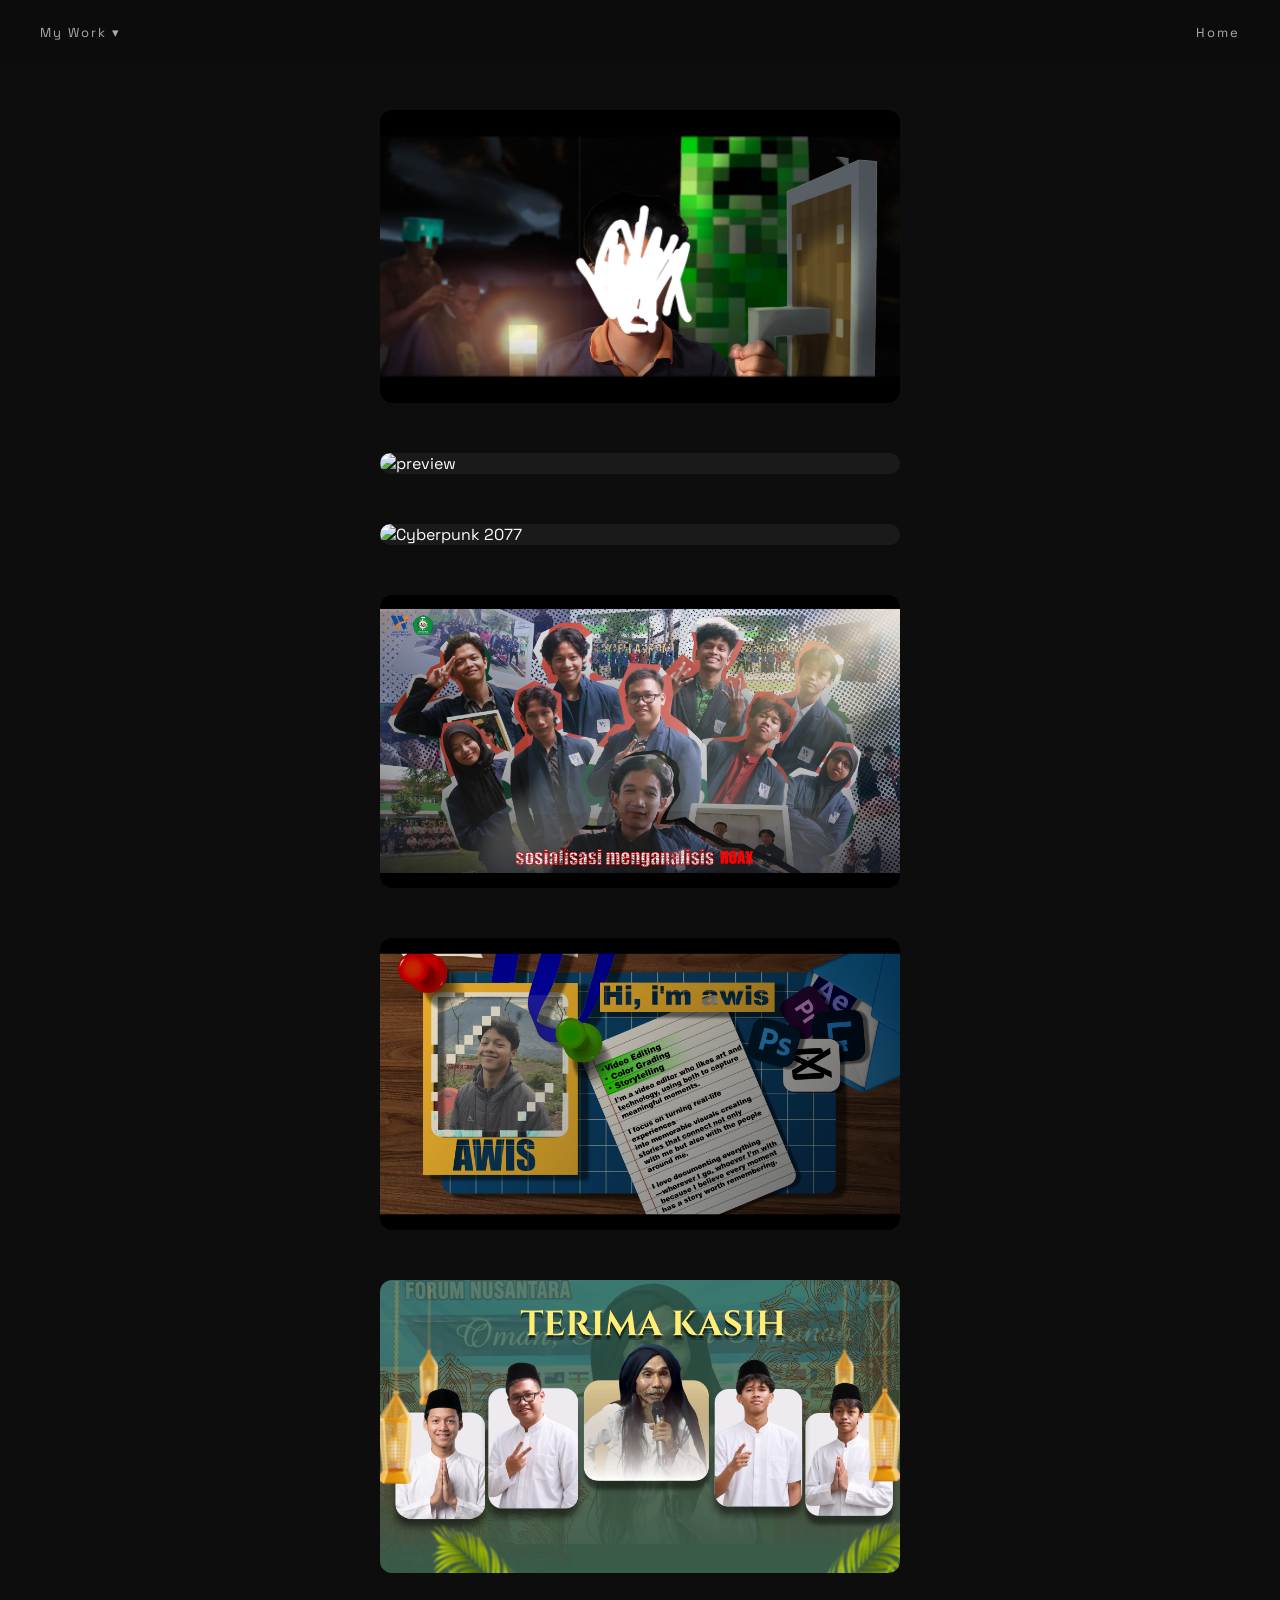
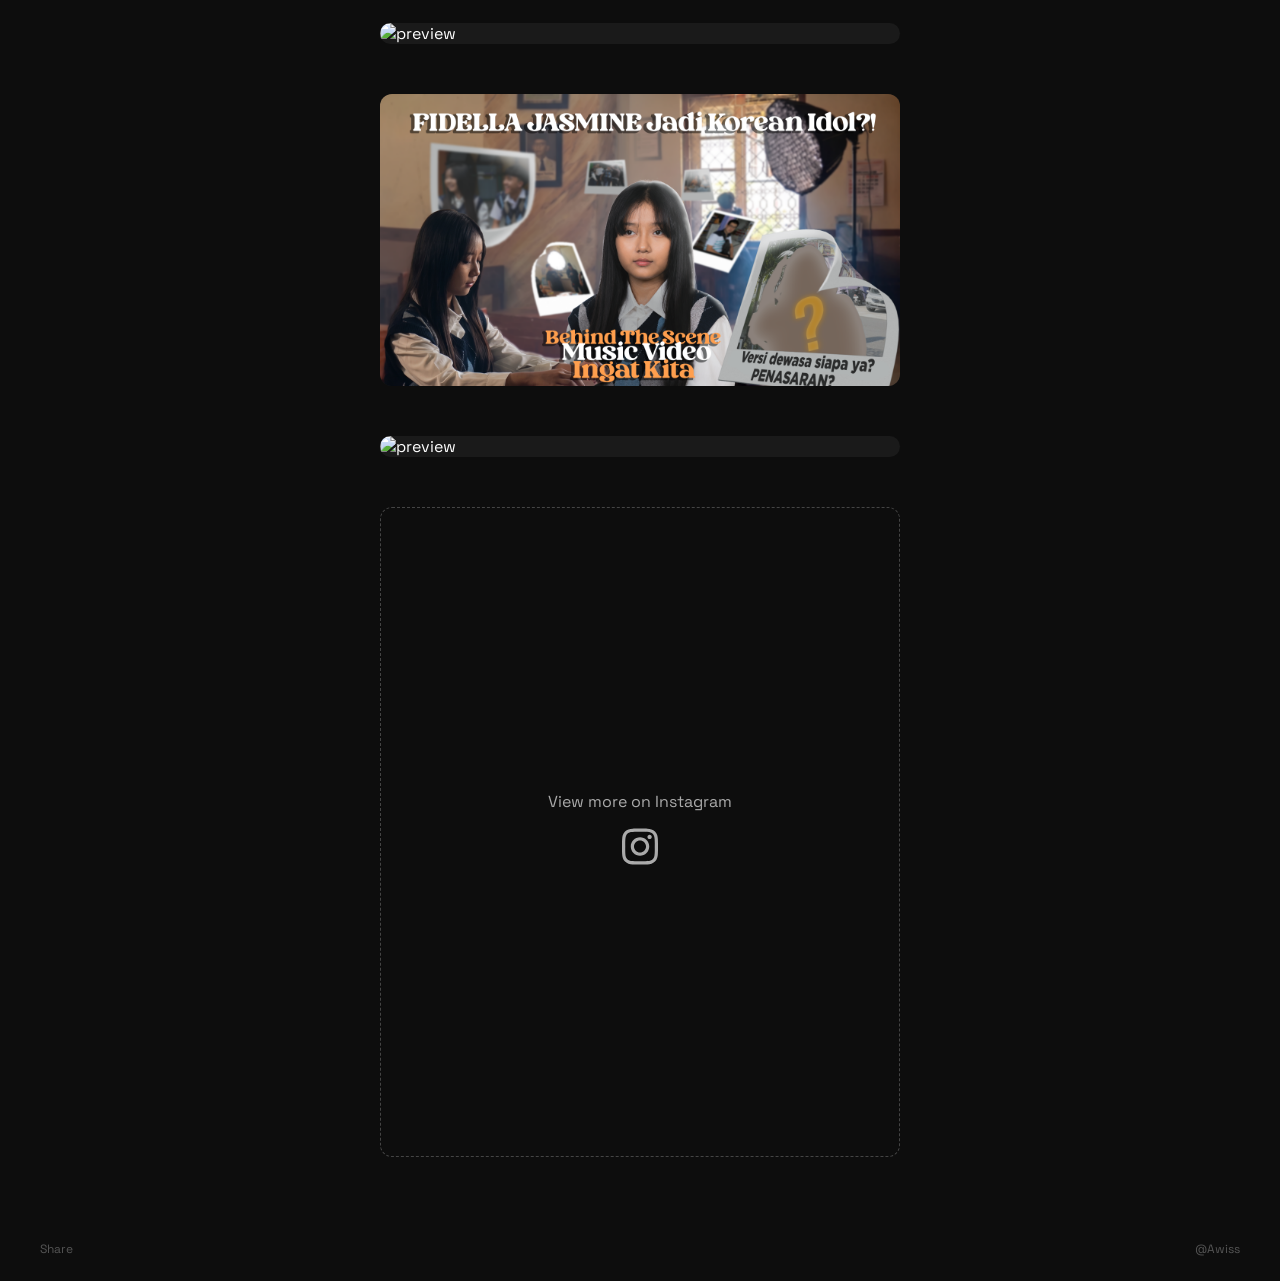
==== commit 8ac6abc5: "Fix HTML formatting in view copy.html" ====
--- a/view copy.html
+++ b/view copy.html
@@ -19,7 +19,7 @@
             <details class="my-work">
                 <summary>My Work <span class="arrow">▾</span></summary>
                 <div class="dropdown-menu">
-                    <a href="vew copy.html">Design</a>
+                    <a href="view copy.html">Design</a>
                     <a href="viewvid.html">Video</a>
                 </div>
             </details>
@@ -68,7 +68,7 @@
             <div class="video-item">
                 <div class="video-container">
                     <a href="#">
-                        <img src="dsg/photoshoop.1215.png" alt="preview" class="video-gif">
+                        <img src="dsg/ii seee.png" alt="preview" class="video-gif">
                     </a>
                 </div>
                 <h3 class="video-title"></h3>
@@ -77,7 +77,7 @@
             <div class="video-item">
                 <div class="video-container">
                     <a href="#">
-                        <img src="dsg/hiwawpsd.png" alt="preview" class="video-gif">
+                        <img src="hiwawpsd.png" alt="preview" class="video-gif">
                     </a>
                 </div>
                 <h3 class="video-title"></h3>
@@ -95,7 +95,7 @@
             <div class="video-item">
                 <div class="video-container">
                     <a href="#">
-                        <img src="dsg/donets.jpg" alt="preview" class="video-gif">
+                        <img src="dsg/done.jpg" alt="preview" class="video-gif">
                     </a>
                 </div>
                 <h3 class="video-title"></h3>
